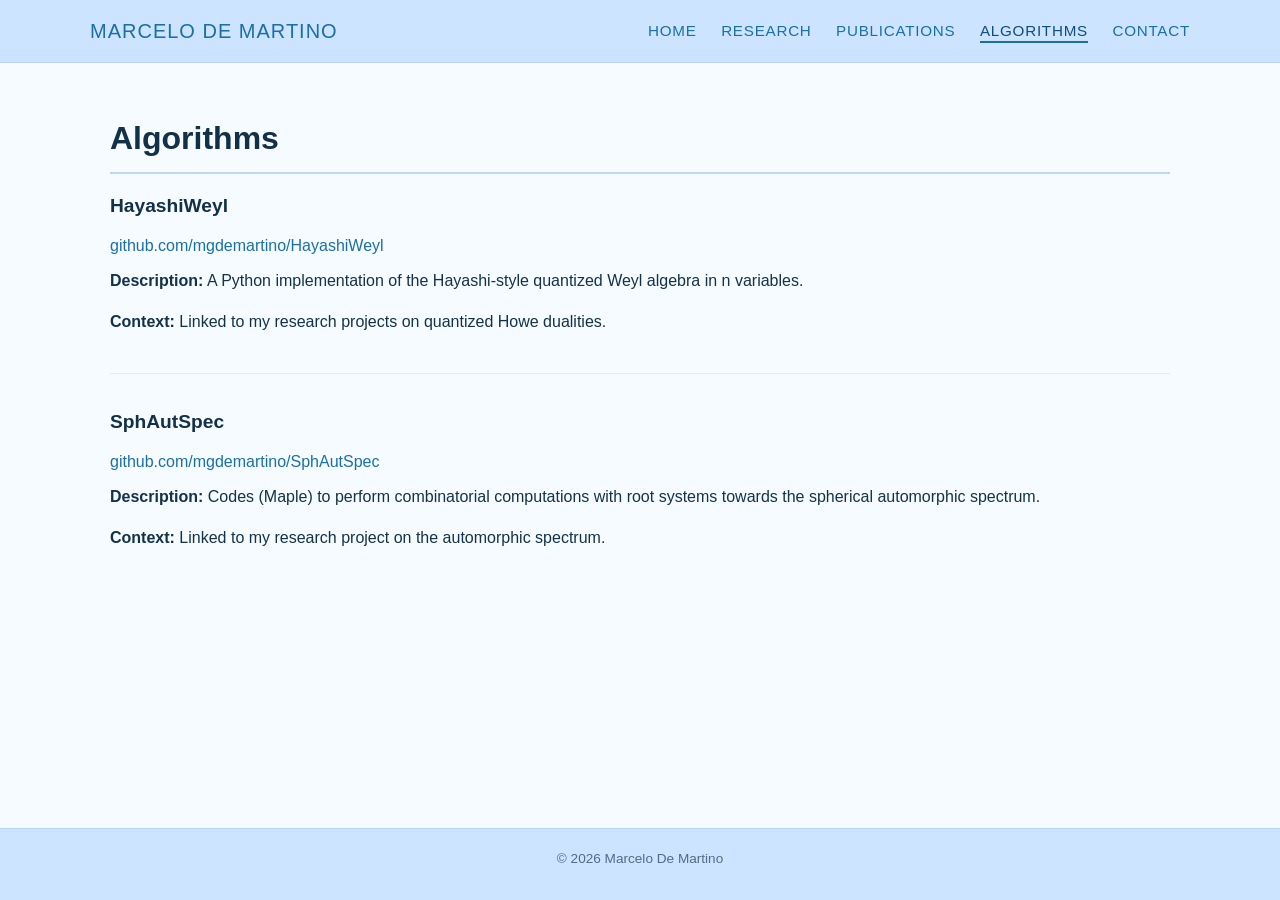
==== algorithms.html @ 885bcf78 "Add files via upload" ====
<!DOCTYPE html>
<html lang="en">
<head>
    <meta charset="UTF-8">
    <title>Algorithms – Marcelo De Martino</title>
    <meta name="viewport" content="width=device-width, initial-scale=1">
    <link rel="stylesheet" href="style.css">
</head>
<body>
    <header class="site-header">
        <div class="container header-inner">
            <div class="logo">
                <a href="index.html">Marcelo De Martino</a>
            </div>
            <nav class="main-nav">
                <a href="index.html">Home</a>
                <a href="research.html">Research</a>
                <a href="publications.html">Publications</a>
                <a href="algorithms.html" class="active">Algorithms</a>
                <a href="contact.html">Contact</a>
            </nav>
        </div>
    </header>

    <main>
        <section class="section">
            <div class="container">
                <h1>Algorithms</h1>

                <div class="algorithm-entry">
                    <h2>HayashiWeyl</h2>
                    <p class="repo-link">
                        <a href="https://github.com/mgdemartino/HayashiWeyl" target="_blank" rel="noopener noreferrer">
                            github.com/mgdemartino/HayashiWeyl
                        </a>
                    </p>
                    <p><strong>Description:</strong> A Python implementation of the Hayashi-style quantized Weyl algebra in n variables.</p>
                    <p><strong>Context:</strong> Linked to my research projects on quantized Howe dualities.</p>
                </div>

                <div class="algorithm-entry">
                    <h2>SphAutSpec</h2>
                    <p class="repo-link">
                        <a href="https://github.com/mgdemartino/SphAutSpec" target="_blank" rel="noopener noreferrer">
                            github.com/mgdemartino/SphAutSpec
                        </a>
                    </p>
                    <p><strong>Description:</strong> Codes (Maple) to perform combinatorial computations with root systems towards the spherical automorphic spectrum.</p>
                    <p><strong>Context:</strong> Linked to my research project on the automorphic spectrum.</p>
                </div>
            </div>
        </section>
    </main>

    <footer class="site-footer">
        <div class="container footer-inner">
            <p>&copy; <span id="year"></span> Marcelo De Martino</p>
        </div>
    </footer>

    <script>
        document.getElementById('year').textContent = new Date().getFullYear();
    </script>
</body>
</html>
---- style.css ----
/* Basic reset */
*,
*::before,
*::after {
    box-sizing: border-box;
    margin: 0;
    padding: 0;
}

/* Typography and colors */
body {
    font-family: -apple-system, BlinkMacSystemFont, "Segoe UI", Roboto, Helvetica, Arial, sans-serif;
    line-height: 1.7;
    color: #14324a;
    background-color: #f5fbff;
    min-height: 100vh;
    display: flex;
    flex-direction: column;
}

main {
    flex: 1;
}

a {
    color: #1b6fa8;
    text-decoration: none;
}

a:hover {
    text-decoration: underline;
}

h1, h2, h3 {
    font-weight: 600;
    color: #123047;
    margin-bottom: 0.6em;
}

h1 {
    font-size: 2rem;
    margin-bottom: 1rem;
    border-bottom: 2px solid rgba(27, 111, 168, 0.25);
    padding-bottom: 0.4rem;
}

h2 {
    font-size: 1.35rem;
    margin-top: 1.5rem;
    margin-bottom: 0.6rem;
}

p {
    margin-bottom: 0.85em;
}

/* Layout helpers */
.container {
    width: 100%;
    max-width: 1100px;
    margin: 0 auto;
    padding: 0 20px;
}

/* Header and navigation */
.site-header {
    background: #cce4ff;
    backdrop-filter: blur(6px);
    border-bottom: 1px solid rgba(27, 111, 168, 0.12);
}

.header-inner {
    display: flex;
    align-items: center;
    justify-content: space-between;
    padding: 14px 0;
}

.logo a {
    font-weight: 500;
    font-size: 1.25rem;
    letter-spacing: 0.05em;
    text-transform: uppercase;
    color: #1b6fa8;
}

.logo a:hover {
    text-decoration: none;
}

.main-nav a {
    margin-left: 20px;
    font-size: 0.95rem;
    text-transform: uppercase;
    letter-spacing: 0.05em;
    color: #1b6fa8;
    padding-bottom: 2px;
}

.main-nav a:hover {
    color: #0f4c81;
    text-decoration: none;
}

.main-nav a.active {
    color: #0f4c81;
    border-bottom: 2px solid #1b6fa8;
}

/* Sections */
.section {
    padding: 48px 0 64px;
}

/* Hero / Home */
.hero {
    display: flex;
    flex-wrap: wrap;
    align-items: flex-start;
    gap: 40px;
}

.hero-text {
    flex: 2 1 320px;
}

.hero-text h1 {
    border-bottom: none;
    padding-bottom: 0;
}

.hero-photo {
    flex: 1 1 220px;
    display: flex;
    justify-content: center;
}

.photo-placeholder {
    width: 220px;
    height: 280px;
    border-radius: 8px;
    border: 2px dashed rgba(27, 111, 168, 0.5);
    display: flex;
    align-items: center;
    justify-content: center;
    text-align: center;
    font-size: 0.9rem;
    color: #1b6fa8;
    background: linear-gradient(135deg, #ffffff 0%, #e5f2ff 100%);
}


.hero-photo img {
    width: 220px;
    height: 280px;
    object-fit: cover;
    border-radius: 8px;
    box-shadow: 0 4px 16px rgba(0, 0, 0, 0.12);
}


/* Publications */
.publications-list p {
    text-indent: -1.8em;
    padding-left: 1.8em;
}

/* Algorithms */
.algorithm-entry {
    margin-bottom: 2rem;
    padding-bottom: 1.5rem;
    border-bottom: 1px solid rgba(27, 111, 168, 0.1);
}

.algorithm-entry:last-child {
    border-bottom: none;
}

.algorithm-entry h2 {
    margin-top: 0;
    font-size: 1.2rem;
}

.repo-link {
    margin-bottom: 0.5em;
}

/* Footer */
.site-footer {
    border-top: 1px solid rgba(27, 111, 168, 0.12);
    background-color: #cce4ff;
}

.footer-inner {
    padding: 18px 0;
    text-align: center;
    font-size: 0.85rem;
    color: #566b82;
}

/* Responsive */
@media (max-width: 720px) {
    .header-inner {
        flex-direction: column;
        align-items: flex-start;
    }

    .main-nav {
        margin-top: 10px;
    }

    .main-nav a {
        margin-left: 0;
        margin-right: 16px;
        font-size: 0.85rem;
    }

    .hero {
        flex-direction: column;
    }

    .hero-photo {
        order: -1;
        justify-content: flex-start;
    }

    h1 {
        font-size: 1.6rem;
    }
}
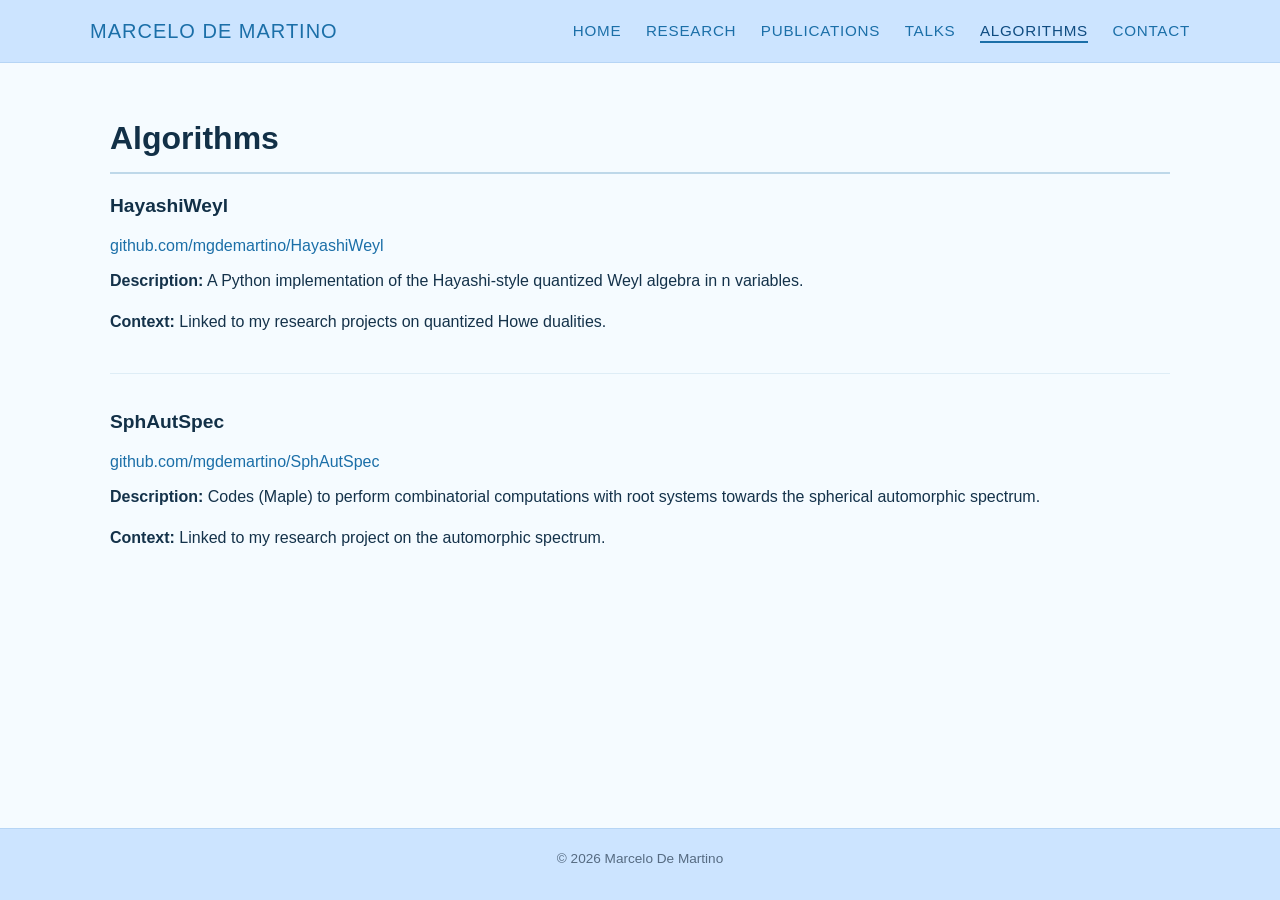
==== commit 7945ea4b: "Add files via upload" ====
--- a/algorithms.html
+++ b/algorithms.html
@@ -16,6 +16,7 @@
                 <a href="index.html">Home</a>
                 <a href="research.html">Research</a>
                 <a href="publications.html">Publications</a>
+		<a href="talks.html">Talks</a>
                 <a href="algorithms.html" class="active">Algorithms</a>
                 <a href="contact.html">Contact</a>
             </nav>
--- a/style.css
+++ b/style.css
@@ -165,6 +165,28 @@
     padding-left: 1.8em;
 }
 
+/* Talks */
+.talk-entry {
+    margin-bottom: 2rem;
+    padding-bottom: 1.5rem;
+    border-bottom: 1px solid rgba(27, 111, 168, 0.1);
+}
+
+.talk-entry:last-child {
+    border-bottom: none;
+}
+
+.talk-entry h2 {
+    margin-top: 0;
+    font-size: 1.2rem;
+}
+
+.talk-meta {
+    font-style: italic;
+    color: #566b82;
+    margin-bottom: 0.5em;
+}
+
 /* Algorithms */
 .algorithm-entry {
     margin-bottom: 2rem;
@@ -200,6 +222,10 @@
 
 /* Responsive */
 @media (max-width: 720px) {
+    .container {
+        padding: 0 28px;
+    }
+
     .header-inner {
         flex-direction: column;
         align-items: flex-start;
